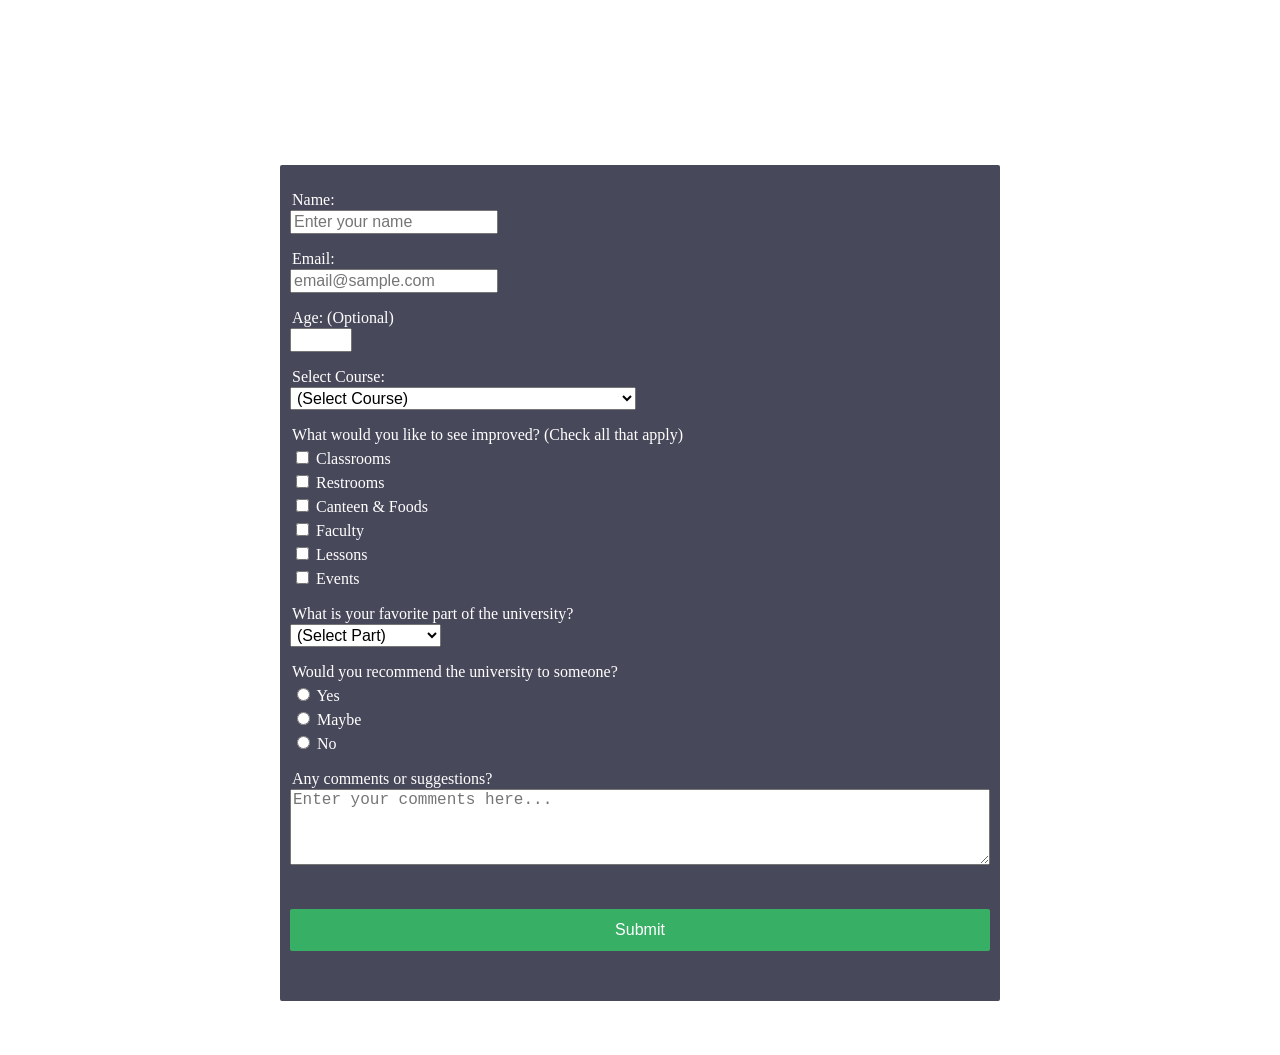
==== index-SF.html @ 101144a0 "Add files via upload" ====
<!DOCTYPE html>
<html lang="en">

<head>
    <meta charset="UTF-8">
    <meta name="viewport" content="width=device-width, initial-scale=1.0">
    <title>Student Survey Form</title>
    <link rel="stylesheet" href="styles-SF.css">
</head>

<body>
    <header>
        <h1 id="title">Survey Form</h1>
        <p id="description">Thank you for taking the time to help us improve the platform</p>
    </header>
    <div id="container">
        <form action="index-result-SF.html" target="_blank">
            <label for="text-name">Name:</label>
            <input id="text-name" name="text-name" type="text" placeholder="Enter your name" required>
            <label for="email-email">Email:</label>
            <input id="email-email" name="email-email" type="email" placeholder="email@sample.com" required>
            <label for="number-age">Age: (Optional)</label>
            <input id="number-age" name="number-age" type="number" min="1" max="199">
            <label>Select Course:</label>
            <select name="select-course" required>
                <option disabled selected value>(Select Course)</option>
                <option value="college-of-accoutancy">College of Accoutancy</option>
                <option value="college-of-business-administration">College of Business Administration</option>
                <option value="college-of-computer-studies">College of Computer Studies</option>
                <option value="college-of-criminology">College of Criminology</option>
                <option value="college-of-cducation">College of Education</option>
                <option value="college-of-engineering-and-architecture">College of Engineering and Architecture</option>
                <option value="college-of-liberal-arts">College of Liberal Arts</option>
                <option value="college-of-medical-technology-pharmacy">College of Medical Technology / Pharmacy</option>
                <option value="college-of-nursing-midwifery">College of Nursing / Midwifery</option>
                <option value="college-of-tourism-hospitaliy-management">College of Tourism & Hospitaliy Management
                </option>
            </select>
            <label>What would you like to see improved? (Check all that apply)</label>
            <label class="label-improve"><input type="checkbox" value="classrooms"> Classrooms</label>
            <label class="label-improve"><input type="checkbox" value="restrooms"> Restrooms</label>
            <label class="label-improve"><input type="checkbox" value="canteen-foods"> Canteen & Foods</label>
            <label class="label-improve"><input type="checkbox" value="faculty"> Faculty</label>
            <label class="label-improve"><input type="checkbox" value="lessons"> Lessons</label>
            <label class="label-improve"><input type="checkbox" value="events"> Events</label>
            <label>What is your favorite part of the university?</label>
            <select name="select-course" required>
                <option disabled selected value>(Select Part)</option>
                <option value="classrooms"> Classrooms</option>
                <option value="restrooms"> Restrooms</option>
                <option value="canteen-foods"> Canteen & Foods</option>
                <option value="faculty"> Faculty</option>
                <option value="lessons"> Lessons</option>
                <option value="events"> Events </option>
                <option value="none"> None </option>
            </select>
            <label>Would you recommend the university to someone?</label>
            <label class="label-radio"><input type="radio" name="radio-recommend"> Yes</label>
            <label class="label-radio"><input type="radio" name="radio-recommend"> Maybe</label>
            <label class="label-radio"><input type="radio" name="radio-recommend"> No</label>
            <label>Any comments or suggestions? </label>
            <textarea name="textarea" rows="4" placeholder="Enter your comments here..."></textarea>
            <button type="submit">Submit</button>
        </form>
    </div>
</body>

</html>
---- styles-SF.css ----
* {
   box-sizing: border-box;
}

body {
    background-image: url("https://images.unsplash.com/photo-1694449263303-a90c4ce18112?ixlib=rb-4.0.3&ixid=M3wxMjA3fDB8MHxwaG90by1wYWdlfHx8fGVufDB8fHx8fA%3D%3D&auto=format&fit=crop&w=1974&q=80");
    color: white;
}

#container{
    font-family: Tahoma;
}

#title {
    margin: 50px auto 0px auto;
    text-align: center;
}

#description {
    font-style: italic;
    margin: 10px auto;
    text-align: center;
}

form {
    margin: 50px auto;
    width: 100%;
    max-width: 720px;
    background-color: rgba(27, 27, 50, 0.8);
    padding: 10px 10px;
    border-radius: 2px;
}

label{
    display: block;
    margin: 15px 0px 0px 0px;
}

label, input, select, textarea{
    font-size: 16px;
    padding: 1px 2px;
}

.label-improve{ 
    margin: 2px 0px 0px 0px ;
}

.label-radio{
    margin: 2px 0px 0px 0px ;
}

textarea{
    width: 100%;
}

button{
    margin: 40px 0;
    width: 100%;
    padding: 0.75rem;
    background-color: #37af65;
    color: white;
    font-size: 16px;
    border: none;
    border-radius: 2px;
}
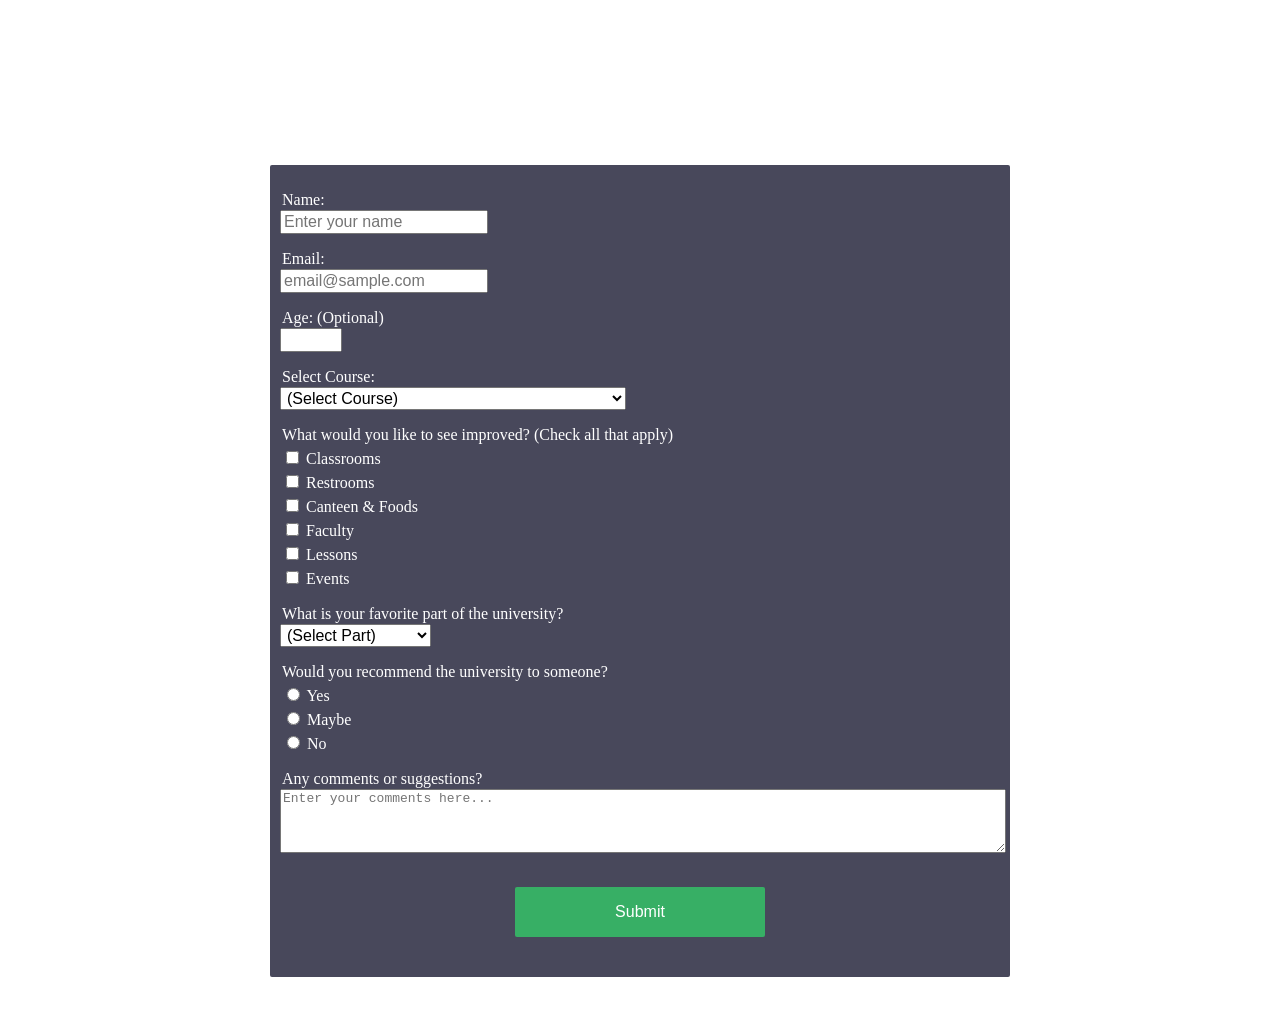
==== commit e15ae384: "Add files via upload" ====
--- a/index-SF.html
+++ b/index-SF.html
@@ -9,12 +9,12 @@
 </head>
 
 <body>
-    <header>
-        <h1 id="title">Survey Form</h1>
-        <p id="description">Thank you for taking the time to help us improve the platform</p>
-    </header>
-    <div id="container">
-        <form action="index-result-SF.html" target="_blank">
+    <div class="container">
+        <header>
+            <h1 id="title">Survey Form</h1>
+            <p id="description">Thank you for taking the time to help us improve the platform</p>
+        </header>
+        <form action="index-result-SF.html" target="_blank" method="get">
             <label for="text-name">Name:</label>
             <input id="text-name" name="text-name" type="text" placeholder="Enter your name" required>
             <label for="email-email">Email:</label>
@@ -44,7 +44,7 @@
             <label class="label-improve"><input type="checkbox" value="lessons"> Lessons</label>
             <label class="label-improve"><input type="checkbox" value="events"> Events</label>
             <label>What is your favorite part of the university?</label>
-            <select name="select-course" required>
+            <select name="select-favorite" required>
                 <option disabled selected value>(Select Part)</option>
                 <option value="classrooms"> Classrooms</option>
                 <option value="restrooms"> Restrooms</option>
@@ -60,7 +60,10 @@
             <label class="label-radio"><input type="radio" name="radio-recommend"> No</label>
             <label>Any comments or suggestions? </label>
             <textarea name="textarea" rows="4" placeholder="Enter your comments here..."></textarea>
-            <button type="submit">Submit</button>
+            <div class="button-container">
+                <button type="submit">Submit</button>
+            </div>
+            
         </form>
     </div>
 </body>
--- a/styles-SF.css
+++ b/styles-SF.css
@@ -1,5 +1,5 @@
 * {
-   box-sizing: border-box;
+   /*box-sizing: border-box;*/
 }
 
 body {
@@ -7,7 +7,7 @@
     color: white;
 }
 
-#container{
+.container{
     font-family: Tahoma;
 }
 
@@ -37,7 +37,7 @@
 }
 
 label, input, select, textarea{
-    font-size: 16px;
+    font-size: 1em;
     padding: 1px 2px;
 }
 
@@ -53,13 +53,21 @@
     width: 100%;
 }
 
+.button-container{
+    margin: 30px auto;
+    text-align: center;
+}
+
 button{
-    margin: 40px 0;
-    width: 100%;
-    padding: 0.75rem;
+    height: 50px;
+    width: 250px;
     background-color: #37af65;
     color: white;
-    font-size: 16px;
+    font-size: 1em;
     border: none;
     border-radius: 2px;
+}
+
+button:hover{
+    background-color: #63dd82;
 }
